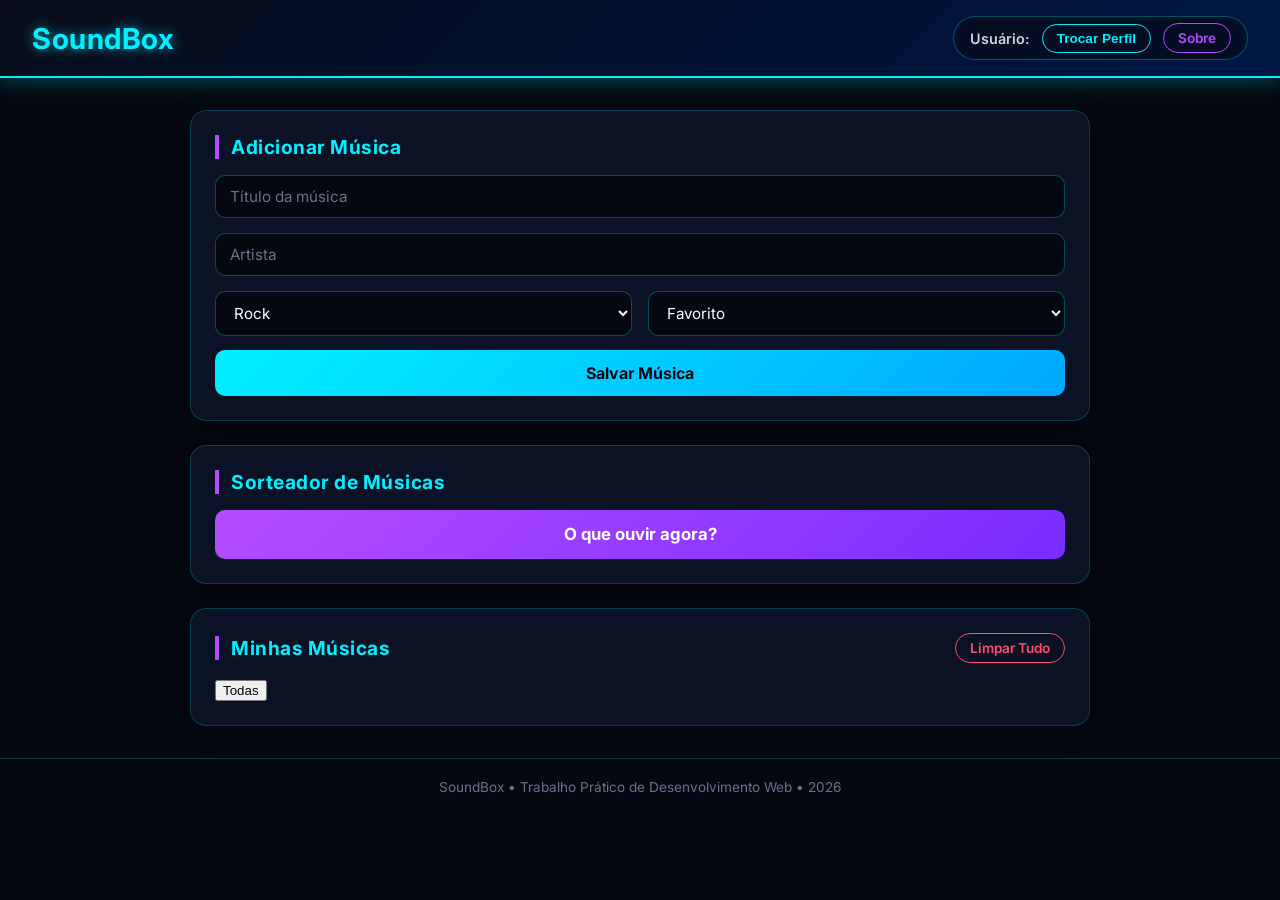
==== index.html @ b044a43b "estilos de musica" ====
<!DOCTYPE html>
<html lang="pt-BR">
<head>
    <meta charset="UTF-8">
    <meta name="viewport" content="width=device-width, initial-scale=1.0">
    <title>SoundBox</title>
    <link rel="icon" type="image/png" href="imagens/icone_Caixa.png">
    <link rel="stylesheet" href="style.css">
</head>
<body>

    <header class="main-header">
        <h1> SoundBox</h1>
        <div class="user-controls">
            <span id="perfil-atual-nome">Usuário: </span>
            <button id="btn-trocar-perfil" class="btn-secondary">Trocar Perfil</button>
            <a id="btn-sobre" class="btn-secondary" href="creditos.html">Sobre</a>
        </div>
    </header>

    <div class="container">
        
        <div class="card">
            <h3>Adicionar Música</h3>
            <form id="form-musica">
                <div class="form-group">
                    <input type="text" id="titulo" placeholder="Título da música" required>
                </div>
                <div class="form-group">
                    <input type="text" id="artista" placeholder="Artista" required>
                </div>
                <div class="form-group">
                    <select id="categoria" required>
                        <option value="Rock">Rock</option>
                        <option value="Pop">Pop</option>
                        <option value="MPB">MPB</option>
                        <option value="Hip Hop">Hip Hop</option>
                        <option value="Rap">Rap</option>
                        <option value="Blues">Blues</option>
                        <option value="Jazz">Jazz</option>
                        <option value="Samba">Samba</option>
                        <option value="Samba">Pagode</option>
                        <option value="Samba">Xote</option>
                        <option value="Samba">Forró</option>
                        <option value="Samba">Sertanejo</option>
                    </select>
                </div>
                <div class="form-group">
                    <select id="status">
                        <option value="Favorito">Favorito</option>
                        <option value="Ouvindo no Loop">Ouvindo no Loop</option>
                        <option value="Ouvir Depois">Ouvir Depois</option>
                        <option value="Ouvir Depois">Mais Tocadas</option>
                    </select>
                </div>
                <button type="submit" id="salvar" class="btn-primary">Salvar Música</button>
            </form>
        </div>

        <div class="card">
            <h3>Sorteador de Músicas</h3>
            <button id="btn-sortear" class="btn-accent"> O que ouvir agora?</button>
            <div id="resultado-sorteio" class="sorteio-box"></div>
        </div>

        <div id="mensagem" class="escondido"></div>

    
        <div class="card">
            <div class="header-lista">
                <h3>Minhas Músicas</h3>
                <button id="limpar-tudo">Limpar Tudo</button>
            </div>
            <div id="filtros" class="filtros">
                <button type="button" class="btn-filtro ativo" data-categoria="Todas">Todas</button>
            </div>
            <ul id="lista"></ul>
        </div>

    </div>
    
  
    <div id="modal-perfil" class="modal escondido">
        <div class="modal-conteudo">
            <h2>Gerenciar Perfis</h2>
            <button id="btn-modal">X</button>
            <div id="lista-perfis"></div>
            <hr>
            <h3>Novo Perfil</h3>
            <form id="form-perfil">
                <input type="text" id="nome-novo-perfil" placeholder="Nome do perfil" required>
                <button type="submit" class="btn-primary">Criar Perfil</button>
            </form>
        </div>
    </div>

    <footer class="main-footer">
        <p>SoundBox &bull; Trabalho Prático de Desenvolvimento Web &bull; 2026</p>
    </footer>

    <script src="script.js"></script>
</body>
</html>
---- style.css ----
@import url('https://fonts.googleapis.com/css2?family=Inter:wght@400;600;700&display=swap');

body {
    background-color: #050811;
    color: #ffffff;
    font-family: 'Inter', system-ui, -apple-system, sans-serif;
    margin: 0;
    padding: 0;
    min-height: 100vh;
}


.main-header {
    background: linear-gradient(135deg, #090e1a 0%, #001233 60%, #001845 100%);
    border-bottom: 2px solid #00f0ff; 
    box-shadow: 0 4px 20px rgba(0, 240, 255, 0.25); 
    padding: 1rem 2rem;
    display: flex;
    align-items: center;
    justify-content: space-between;
    flex-wrap: wrap;
    gap: 15px;
}

h1 {
    font-family: 'Inter', sans-serif;
    font-size: 1.8rem;
    font-weight: 700;
    color: #00f0ff;
    text-shadow: 0 0 12px rgba(0, 240, 255, 0.6);
    background: transparent;
    padding: 0;
    margin: 0;
    letter-spacing: 0.5px;
}
.user-controls {
    background-color: rgba(5, 12, 28, 0.8);
    border: 1px solid rgba(0, 240, 255, 0.3);
    border-radius: 25px;
    padding: 6px 16px;
    display: flex;
    align-items: center;
    gap: 12px;
    box-shadow: inset 0 0 10px rgba(0, 240, 255, 0.05);
}

#perfil-atual-nome {
    color: #cbd5e1;
    font-size: 0.9rem;
    font-weight: 600;
}

.user-controls .btn-secondary {
    background-color: transparent;
    color: #00f0ff;
    border: 1px solid #00f0ff;
    padding: 6px 14px;
    border-radius: 15px;
    font-size: 0.85rem;
    font-weight: 600;
    cursor: pointer;
    transition: all 0.3s ease;
}

.user-controls .btn-secondary:hover {
    background-color: #00f0ff;
    color: #050811;
    box-shadow: 0 0 12px rgba(0, 240, 255, 0.8);
}

.user-controls a.btn-secondary {
    display: inline-block;
    text-decoration: none;
}

.escondido {
    display: none; 
}


.container {
    max-width: 900px;
    margin: 2rem auto;
    padding: 0 1.25rem;
    display: flex;
    flex-direction: column;
    gap: 1.5rem;
}


.card {
    background-color: #0b1226;
    border: 1px solid rgba(0, 240, 255, 0.2);
    border-radius: 16px;
    padding: 1.5rem;
    box-shadow: 0 6px 24px rgba(0, 0, 0, 0.4);
}


.card h3 {
    margin: 0 0 1rem 0;
    padding-left: 0.75rem;
    border-left: 4px solid #b44cff;
    color: #00f0ff;
    font-size: 1.2rem;
    font-weight: 700;
    letter-spacing: 0.5px;
}


.form-group {
    margin-bottom: 0.9rem;
}

input[type="text"],
select {
    width: 100%;
    box-sizing: border-box;
    padding: 0.7rem 0.9rem;
    background-color: #050811;
    color: #ffffff;
    border: 1px solid rgba(0, 240, 255, 0.3);
    border-radius: 10px;
    font-family: 'Inter', sans-serif;
    font-size: 0.95rem;
    transition: all 0.3s ease;
}

input[type="text"]::placeholder {
    color: #64748b;
}

input[type="text"]:focus,
select:focus {
    outline: none;
    border-color: #00f0ff;
    box-shadow: 0 0 10px rgba(0, 240, 255, 0.4);
}


.btn-primary {
    width: 100%;
    padding: 0.8rem 1rem;
    background: linear-gradient(135deg, #00f0ff 0%, #00a8ff 100%);
    color: #050811;
    border: none;
    border-radius: 10px;
    font-family: 'Inter', sans-serif;
    font-size: 1rem;
    font-weight: 700;
    cursor: pointer;
    transition: all 0.3s ease;
}

.btn-primary:hover {
    transform: translateY(-2px);
    box-shadow: 0 0 16px rgba(0, 240, 255, 0.7);
}


.btn-accent {
    width: 100%;
    padding: 0.9rem 1rem;
    background: linear-gradient(135deg, #b44cff 0%, #7a2cff 100%);
    color: #ffffff;
    border: none;
    border-radius: 10px;
    font-family: 'Inter', sans-serif;
    font-size: 1.05rem;
    font-weight: 700;
    cursor: pointer;
    transition: all 0.3s ease;
}

.btn-accent:hover {
    transform: translateY(-2px);
    box-shadow: 0 0 18px rgba(180, 76, 255, 0.7);
}


.sorteio-box {
    margin-top: 1rem;
    padding: 1rem;
    background-color: #050811;
    border: 2px dashed #b44cff;
    border-radius: 12px;
    text-align: center;
    font-size: 1.1rem;
    font-weight: 600;
    color: #ffffff;
}

.sorteio-box:empty {
    display: none;
}


#lista {
    list-style: none;
    margin: 0;
    padding: 0;
    display: flex;
    flex-direction: column;
    gap: 0.75rem;
}

#lista li {
    position: relative;
    padding: 0.9rem 1rem;
    background-color: #050811;
    border: 1px solid rgba(0, 240, 255, 0.15);
    border-left: 4px solid #00f0ff;
    border-radius: 10px;
    color: #cbd5e1;
    font-size: 0.9rem;
    line-height: 1.5;
    transition: all 0.3s ease;
}

#lista li:hover {
    border-left-color: #b44cff;
    transform: translateX(4px);
}

#lista li strong {
    color: #ffffff;
    font-size: 1.15rem;
}


.header-lista {
    display: flex;
    align-items: center;
    justify-content: space-between;
    margin-bottom: 1rem;
}

.header-lista h3 {
    margin: 0;
}

#mensagem {
    position: fixed;
    bottom: 20px;
    right: 20px;
    background-color: #28a745;
    color: white;
    padding: 12px 24px;
    border-radius: 8px;
    font-weight: bold;
    box-shadow: 0 4px 10px rgba(0, 0, 0, 0.3);
    z-index: 9999;
    transition: opacity 0.3s ease;
}

.doMal {
    background-color: red !important;
}

#salvar-musicas {
    background-color: transparent;
    color: aqua;
    border: 1px solid violet;
    padding: 6px 14px;
    border-radius: 15px;
    font-family: 'Inter', sans-serif;
    font-size: 0.85rem;
    font-weight: 600;
    cursor: pointer;
    transition: all 0.3s ease;
}

#carregar-musicas {
    background: rgba(255, 255, 255, 0.1);
    color: #f1f5f9;
    border: 1px solid rgba(255, 255, 255, 0.25);
    backdrop-filter: blur(8px);
    padding: 11px 22px;
    font-size: 15px;
    font-weight: 500;
    border-radius: 12px;
    cursor: pointer;
    letter-spacing: 0.5px;
    transition: all 0.25s ease;
}

#carregar-musicas:hover {
    background: rgba(255, 255, 255, 0.2);
    border-color: #38bdf8;
    color: #38bdf8;
    box-shadow: 0 0 15px rgba(56, 189, 248, 0.25);
}

.btn-apagar-musica{
    position:absolute; left: 90%; bottom: 60%;
    background-color: transparent;
    color: #ff4d6d;
    border: 1px solid #ff4d6d;
    padding: 6px 14px;
    border-radius: 15px;
    font-family: 'Inter', sans-serif;
    font-size: 0.85rem;
    font-weight: 600;
    cursor: pointer;
    transition: all 0.3s ease;
}

.btn-apagar-musica:hover{
    background-color: #ff4d6d;
    color: #050811;
    box-shadow: 0 0 12px rgba(255, 77, 109, 0.7);
}

#limpar-tudo {
    background-color: transparent;
    color: #ff4d6d;
    border: 1px solid #ff4d6d;
    padding: 6px 14px;
    border-radius: 15px;
    font-family: 'Inter', sans-serif;
    font-size: 0.85rem;
    font-weight: 600;
    cursor: pointer;
    transition: all 0.3s ease;
}

#limpar-tudo:hover {
    background-color: #ff4d6d;
    color: #050811;
    box-shadow: 0 0 12px rgba(255, 77, 109, 0.7);
}


.main-footer {
    margin-top: 2rem;
    padding: 1.25rem 1rem;
    border-top: 1px solid rgba(0, 240, 255, 0.2);
    text-align: center;
    color: #64748b;
    font-size: 0.85rem;
}

.main-footer p {
    margin: 0;
}


.modal {
    position: fixed;
    inset: 0;
    z-index: 100;
    display: flex;
    align-items: center;
    justify-content: center;
    background-color: rgba(5, 8, 17, 0.85);
    backdrop-filter: blur(4px);
}

.modal.escondido {
    display: none;
}

#btn-modal {
   position: relative; left: 90%; bottom: 45px;
    display: block;
}

.modal-conteudo {
    position: relative;
    width: 90%;
    max-width: 450px;
    max-height: 90vh;
    overflow-y: auto;
    box-sizing: border-box;
    padding: 1.5rem 2rem;
    background-color: #0b1226;
    border: 1px solid #00f0ff;
    border-radius: 16px;
    box-shadow: 0 0 30px rgba(0, 240, 255, 0.3);
}

.modal-conteudo h2 {
    margin-top: 0;
    color: #00f0ff;
}

.modal-conteudo h3 {
    color: #b44cff;
}

.modal-conteudo hr {
    border: none;
    border-top: 1px solid rgba(0, 240, 255, 0.2);
    margin: 1rem 0;
}


.modal-fechar {
    position: absolute;
    top: 0.75rem;
    right: 0.75rem;
    width: 32px;
    height: 32px;
    background-color: transparent;
    color: #00f0ff;
    border: 1px solid #00f0ff;
    border-radius: 50%;
    font-size: 1.2rem;
    line-height: 1;
    cursor: pointer;
    transition: all 0.3s ease;
}

.modal-fechar:hover {
    background-color: #00f0ff;
    color: #050811;
    box-shadow: 0 0 12px rgba(0, 240, 255, 0.8);
}


.user-controls a#btn-sobre {
    color: #b44cff;
    border-color: #b44cff;
}

.user-controls a#btn-sobre:hover {
    background-color: #b44cff;
    color: #ffffff;
    box-shadow: 0 0 12px rgba(180, 76, 255, 0.8);
}


@media (max-width: 600px) {
    .main-header {
        flex-direction: column;
        text-align: center;
        padding: 1rem;
    }

    .user-controls {
        flex-wrap: wrap;
        justify-content: center;
        border-radius: 20px;
    }

    .container {
        margin: 1rem auto;
        padding: 0 0.75rem;
    }

    .card {
        padding: 1rem;
    }

    .modal-conteudo {
        padding: 1.25rem 1rem;
    }
}

.btn-voltar {

    display: inline-block;
    margin-bottom: 1.5rem;
    padding: 6px 14px;
    color: #00f0ff;
    border: 1px solid #00f0ff;
    border-radius: 15px;
    font-size: 0.85rem;
    font-weight: 600;
    text-decoration: none;
    transition: all 0.3s ease;
}
 
.btn-voltar:hover {
    
    background-color: #00f0ff;
    color: #050811;
    box-shadow: 0 0 12px rgba(0, 240, 255, 0.8);
}

.lista-creditos {
    list-style: none;
    margin: 0 0 1.5rem 0;
    padding: 0;
    display: flex;
    flex-direction: column;
    gap: 0.75rem;
}
 
.lista-creditos:last-child {
    margin-bottom: 0;
}
 
.lista-creditos li {
    padding: 0.9rem 1rem;
    background-color: #050811;
    border: 1px solid rgba(0, 240, 255, 0.15);
    border-left: 4px solid #00f0ff;
    border-radius: 10px;
    color: #cbd5e1;
    font-size: 0.9rem;
    line-height: 1.5;
    transition: all 0.3s ease;
}
 
.lista-creditos li:hover {
    border-left-color: #b44cff;
    transform: translateX(4px);
}
 
.lista-creditos li strong {
    color: #ffffff;
    font-size: 1.15rem;
}

.card h1 {
    font-size: 2rem;
    margin-bottom: 1rem;
}
 
.card p {
    margin: 0 0 1.5rem 0;
    color: #cbd5e1;
    line-height: 1.7;
}

@media (max-width: 480px) {
    .main-header {
        padding: 0.75rem;
    }
 
    h1 {
        font-size: 1.5rem;
    }
}


@media (max-width: 360px) {
    .user-controls {
        width: 100%;
        box-sizing: border-box;
        gap: 8px;
        padding: 6px 10px;
    }
 
    .user-controls .btn-secondary {
        padding: 5px 10px;
        font-size: 0.8rem;
    }
 
    #perfil-atual-nome {
        font-size: 0.8rem;
    }
}

@media (max-width: 400px) {
    .card h3 {
        font-size: 1.05rem;
    }
 
    .btn-primary,
    .btn-accent {
        font-size: 0.95rem;
    }
}


@media (max-width: 400px) {
    .header-lista {
        flex-wrap: wrap;
        gap: 0.5rem;
    }
 
    #lista li {
        padding: 0.75rem;
        font-size: 0.85rem;
        overflow-wrap: anywhere;
    }
 
    #lista li strong {
        font-size: 1.05rem;
    }
}


@media (max-width: 360px) {
    .modal-conteudo {
        width: 94%;
        padding: 1rem;
    }
 
    .modal-conteudo h2 {
        font-size: 1.2rem;
    }
}


@media (max-width: 480px) {
    .btn-voltar {
        display: block;
        text-align: center;
    }
 
    .card h1 {
        font-size: 1.6rem;
    }
 
    .lista-creditos li {
        padding: 0.75rem;
    }
}


@keyframes entrar {
    from {
        opacity: 0;
        transform: translateY(12px);
    }
    to {
        opacity: 1;
        transform: translateY(0);
    }
}
 
.card {
    animation: entrar 0.5s ease backwards;
}

.btn-primary:active,
.btn-accent:active,
#limpar-tudo:active {
    transform: scale(0.97);
}

#lista li {
    animation: entrar 0.4s ease backwards;
}

@keyframes aparecer {
    from {
        opacity: 0;
        transform: scale(0.9);
    }
    to {
        opacity: 1;
        transform: scale(1);
    }
}
 
.sorteio-box {
    animation: aparecer 0.4s ease;
}

.modal-conteudo {
    animation: entrar 0.3s ease backwards;
}


#form-musica {
    display: grid;
    grid-template-columns: 1fr 1fr;
    gap: 0 1rem;
}
 
#form-musica .form-group:nth-child(1),
#form-musica .form-group:nth-child(2),
#form-musica .btn-primary {
    grid-column: 1 / -1;
}
 
@media (max-width: 480px) {
    #form-musica {
        grid-template-columns: 1fr;
    }
}

.lista-creditos {
    display: grid;
    grid-template-columns: repeat(auto-fit, minmax(160px, 1fr));
    gap: 0.75rem;
}
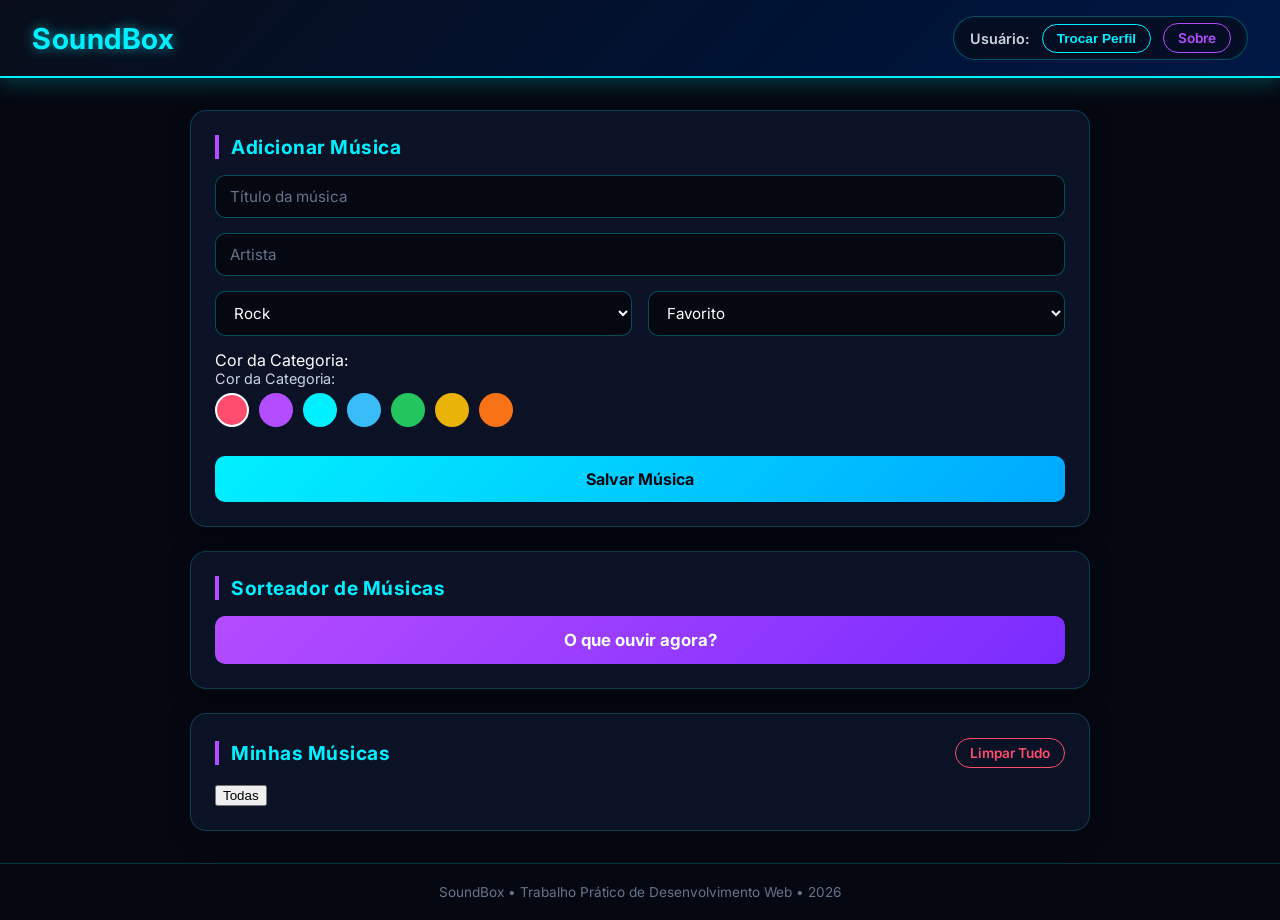
==== commit 74053f9f: "Add color selection feature for category" ====
--- a/index.html
+++ b/index.html
@@ -53,6 +53,25 @@
                         <option value="Ouvir Depois">Mais Tocadas</option>
                     </select>
                 </div>
+                <div class="form-group">
+                <div class="input-cor-grupo">
+                     <label for="cor-categoria">Cor da Categoria:</label>
+                     <div class="form-group">
+                         <label style="color: #cbd5e1; font-size: 0.9rem; display: block; margin-bottom: 6px;">Cor da Categoria:</label>
+                         <div id="paleta-cores" style="display: flex; gap: 10px; flex-wrap: wrap;">
+                            <div class="opcao-cor selecionada" data-cor="#ff4d6d" style="background-color: #ff4d6d; width: 30px; height: 30px; border-radius: 50%; cursor: pointer; border: 2px solid white;"></div>
+                            <div class="opcao-cor" data-cor="#b44cff" style="background-color: #b44cff; width: 30px; height: 30px; border-radius: 50%; cursor: pointer; border: 2px solid transparent;"></div>
+                            <div class="opcao-cor" data-cor="#00f0ff" style="background-color: #00f0ff; width: 30px; height: 30px; border-radius: 50%; cursor: pointer; border: 2px solid transparent;"></div>
+                            <div class="opcao-cor" data-cor="#38bdf8" style="background-color: #38bdf8; width: 30px; height: 30px; border-radius: 50%; cursor: pointer; border: 2px solid transparent;"></div>
+                            <div class="opcao-cor" data-cor="#22c55e" style="background-color: #22c55e; width: 30px; height: 30px; border-radius: 50%; cursor: pointer; border: 2px solid transparent;"></div>
+                            <div class="opcao-cor" data-cor="#eab308" style="background-color: #eab308; width: 30px; height: 30px; border-radius: 50%; cursor: pointer; border: 2px solid transparent;"></div>
+                            <div class="opcao-cor" data-cor="#f97316" style="background-color: #f97316; width: 30px; height: 30px; border-radius: 50%; cursor: pointer; border: 2px solid transparent;"></div>
+                     </div>
+   
+                    <input type="hidden" id="cor-categoria" value="#ff4d6d">
+                </div>
+                 </div>
+            </div>
                 <button type="submit" id="salvar" class="btn-primary">Salvar Música</button>
             </form>
         </div>
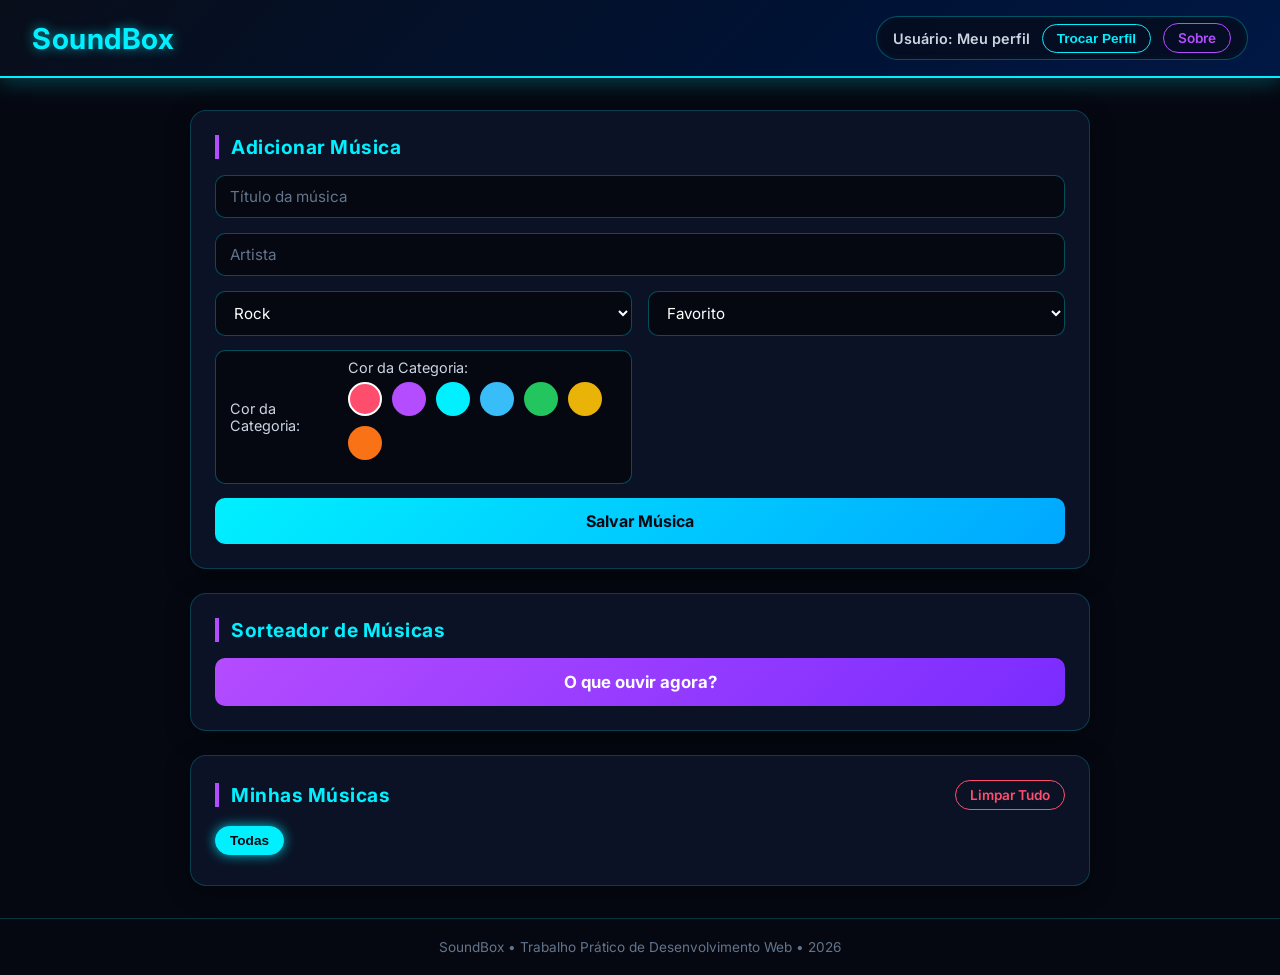
==== commit bdb26d95: "Corrige troca de perfis" ====
--- a/index.html
+++ b/index.html
@@ -102,7 +102,7 @@
     <div id="modal-perfil" class="modal escondido">
         <div class="modal-conteudo">
             <h2>Gerenciar Perfis</h2>
-            <button id="btn-modal">X</button>
+            <button id="btn-modal" class="modal-fechar" type="button" aria-label="Fechar">X</button>
             <div id="lista-perfis"></div>
             <hr>
             <h3>Novo Perfil</h3>
--- a/style.css
+++ b/style.css
@@ -361,8 +361,36 @@
 }
 
 #btn-modal {
-   position: relative; left: 90%; bottom: 45px;
-    display: block;
+    position: absolute;
+    top: 0.75rem;
+    right: 0.75rem;
+}
+
+#lista-perfis {
+    display: flex;
+    flex-direction: column;
+    gap: 0.5rem;
+}
+
+.perfil-opcao {
+    padding: 0.7rem 1rem;
+    background: transparent;
+    color: #00f0ff;
+    border: 1px solid rgba(0, 240, 255, 0.5);
+    border-radius: 10px;
+    font: inherit;
+    text-align: left;
+    cursor: pointer;
+}
+
+.perfil-opcao:hover:not(:disabled) {
+    background-color: rgba(0, 240, 255, 0.12);
+}
+
+.perfil-opcao:disabled {
+    color: #94a3b8;
+    border-color: rgba(148, 163, 184, 0.3);
+    cursor: default;
 }
 
 .modal-conteudo {
@@ -680,6 +708,57 @@
     gap: 0.75rem;
 }
 
-
-
-
+.input-cor-grupo {
+    display: flex;
+    align-items: center;
+    gap: 10px;
+    background-color: #050811;
+    border: 1px solid rgba(0, 240, 255, 0.3);
+    border-radius: 10px;
+    padding: 0.5rem 0.9rem;
+}
+
+.input-cor-grupo label {
+    color: #cbd5e1;
+    font-size: 0.9rem;
+}
+
+input[type="color"] {
+    -webkit-appearance: none;
+    border: none;
+    width: 30px;
+    height: 30px;
+    border-radius: 50%;
+    cursor: pointer;
+    background: none;
+}
+
+input[type="color"]::-webkit-color-swatch-wrapper {
+    padding: 0;
+}
+
+input[type="color"]::-webkit-color-swatch {
+    border: 2px solid rgba(255, 255, 255, 0.2);
+    border-radius: 50%;
+}
+
+.btn-filtro {
+    background-color: #050811;
+    color: #cbd5e1;
+    border: 1px solid rgba(0, 240, 255, 0.3);
+    padding: 6px 14px;
+    border-radius: 15px;
+    font-size: 0.85rem;
+    font-weight: 600;
+    cursor: pointer;
+    transition: all 0.3s ease;
+    margin-right: 6px;
+    margin-bottom: 6px;
+}
+
+.btn-filtro:hover, .btn-filtro.ativo {
+    background-color: var(--cor-categoria, #00f0ff);
+    color: #050811;
+    box-shadow: 0 0 12px var(--cor-categoria, rgba(0, 240, 255, 0.8));
+    border-color: var(--cor-categoria, #00f0ff);
+}
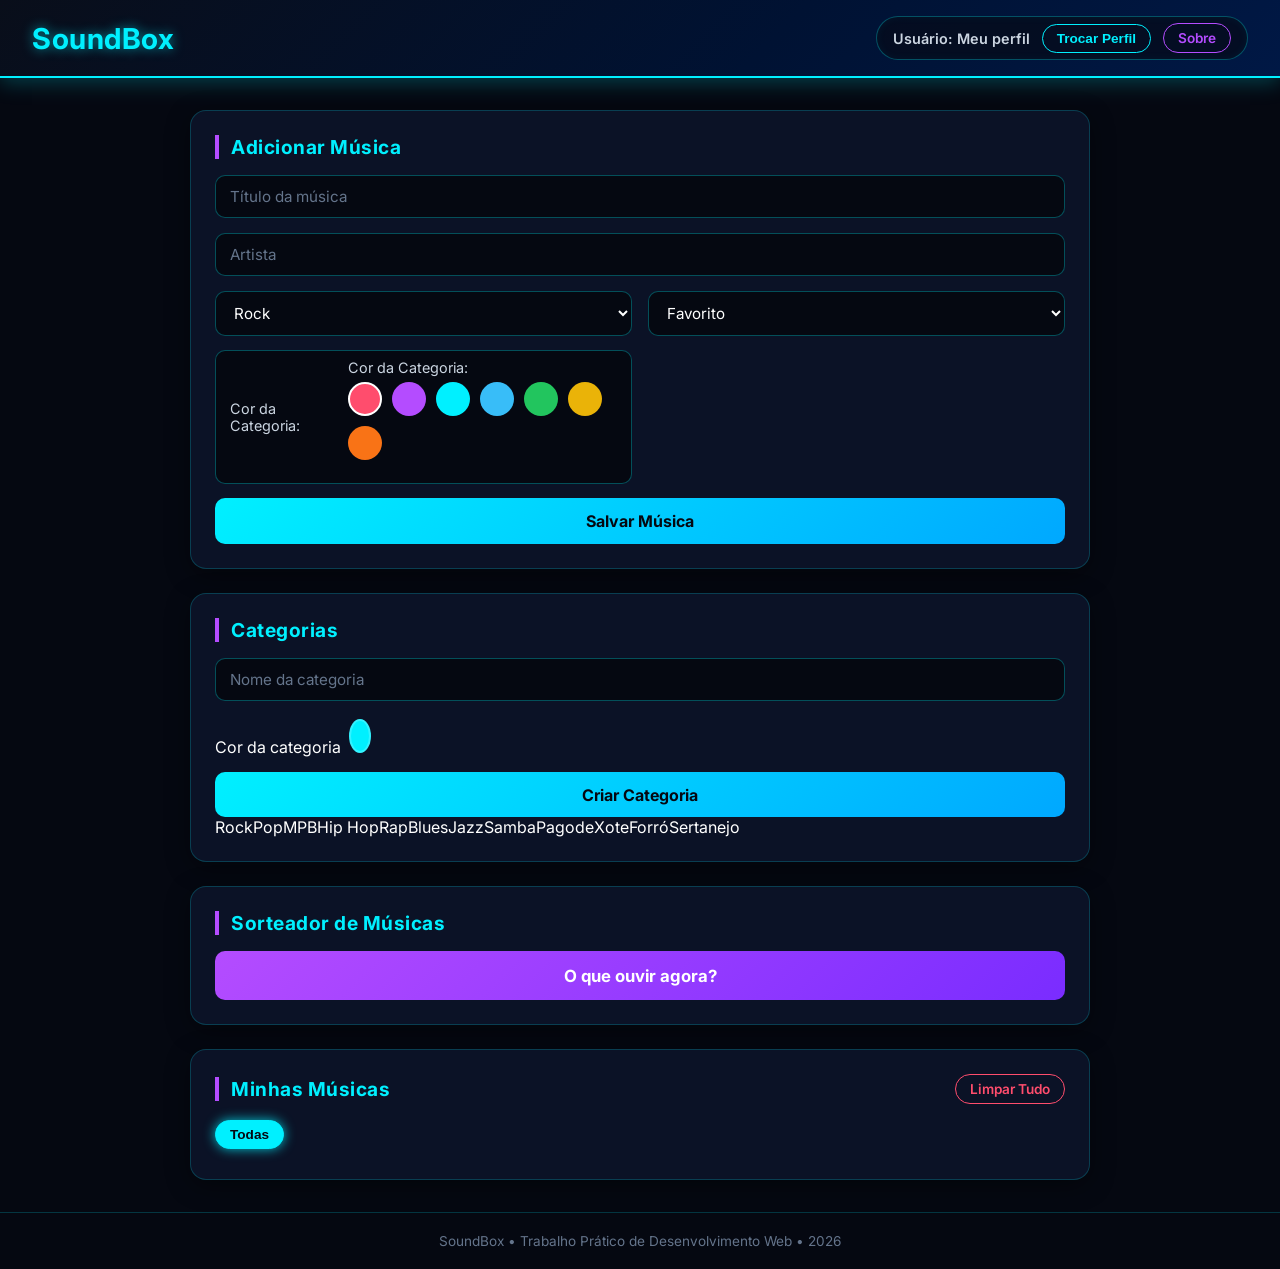
==== commit 458715b4: "Ativa cadastro de categorias" ====
--- a/index.html
+++ b/index.html
@@ -77,6 +77,21 @@
         </div>
 
         <div class="card">
+            <h3>Categorias</h3>
+            <form id="form-categoria">
+                <div class="form-group">
+                    <input type="text" id="nome-nova-categoria" placeholder="Nome da categoria" required>
+                </div>
+                <div class="form-group">
+                    <label for="cor-nova-categoria">Cor da categoria</label>
+                    <input type="color" id="cor-nova-categoria" value="#00f0ff">
+                </div>
+                <button type="submit" class="btn-primary">Criar Categoria</button>
+            </form>
+            <div id="lista-categorias"></div>
+        </div>
+
+        <div class="card">
             <h3>Sorteador de Músicas</h3>
             <button id="btn-sortear" class="btn-accent"> O que ouvir agora?</button>
             <div id="resultado-sorteio" class="sorteio-box"></div>
--- a/style.css
+++ b/style.css
@@ -113,6 +113,7 @@
 }
 
 input[type="text"],
+input[type="color"],
 select {
     width: 100%;
     box-sizing: border-box;
@@ -124,6 +125,12 @@
     font-family: 'Inter', sans-serif;
     font-size: 0.95rem;
     transition: all 0.3s ease;
+}
+
+input[type="color"] {
+    min-height: 42px;
+    padding: 0.25rem;
+    cursor: pointer;
 }
 
 input[type="text"]::placeholder {
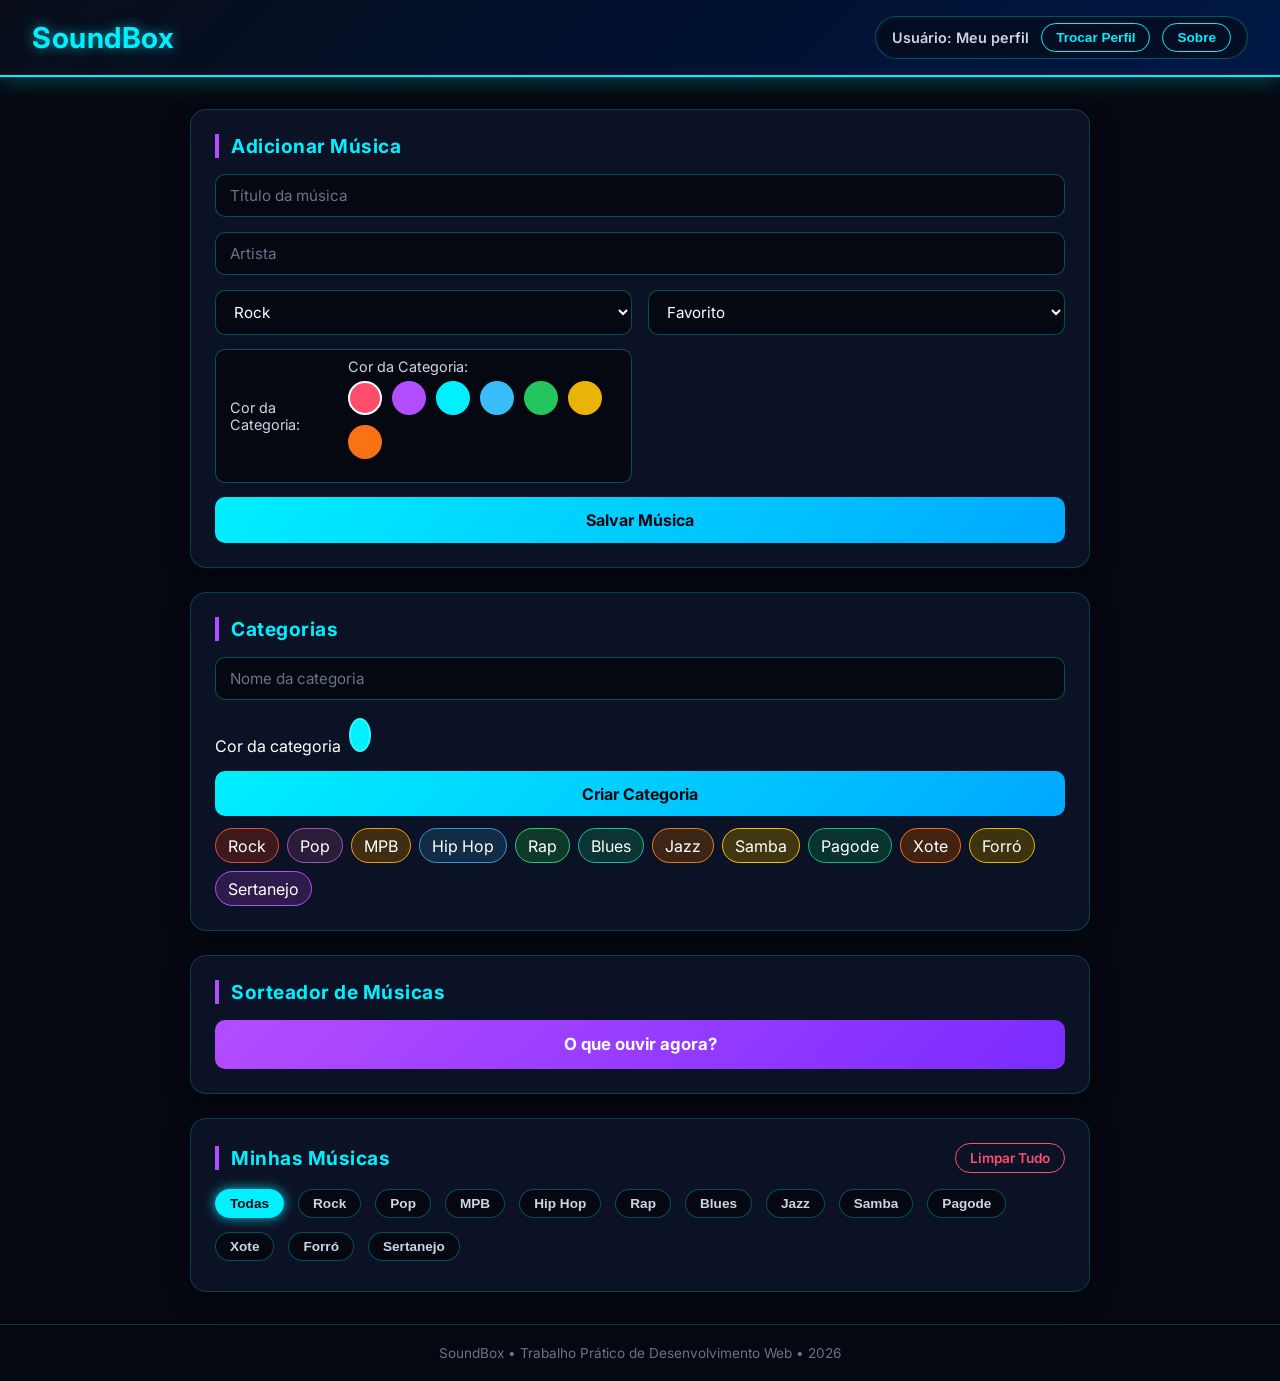
==== commit 178c9f29: "Adiciona modal sobre o projeto" ====
--- a/index.html
+++ b/index.html
@@ -14,7 +14,7 @@
         <div class="user-controls">
             <span id="perfil-atual-nome">Usuário: </span>
             <button id="btn-trocar-perfil" class="btn-secondary">Trocar Perfil</button>
-            <a id="btn-sobre" class="btn-secondary" href="creditos.html">Sobre</a>
+            <button id="btn-sobre" class="btn-secondary" type="button">Sobre</button>
         </div>
     </header>
 
@@ -113,7 +113,21 @@
 
     </div>
     
-  
+    <div id="modal-sobre" class="modal escondido" role="dialog" aria-modal="true" aria-labelledby="titulo-sobre">
+        <div class="modal-conteudo">
+            <button id="btn-fechar-sobre" class="modal-fechar" type="button" aria-label="Fechar">X</button>
+            <h2 id="titulo-sobre">Sobre o SoundBox</h2>
+            <p>Aplicação para organizar bibliotecas pessoais de músicas, com categorias, perfis e sugestões para ouvir.</p>
+            <h3>Autores</h3>
+            <ul class="lista-creditos">
+                <li><strong>Julia Oliveira</strong></li>
+                <li><strong>Lyon</strong></li>
+                <li><strong>Miguel</strong></li>
+                <li><strong>Lucas</strong></li>
+            </ul>
+        </div>
+    </div>
+
     <div id="modal-perfil" class="modal escondido">
         <div class="modal-conteudo">
             <h2>Gerenciar Perfis</h2>
--- a/style.css
+++ b/style.css
@@ -400,6 +400,36 @@
     cursor: default;
 }
 
+#lista-categorias,
+.filtros {
+    display: flex;
+    flex-wrap: wrap;
+    gap: 0.5rem;
+    margin-top: 0.75rem;
+}
+
+.categoria-item,
+.btn-filtro {
+    padding: 0.4rem 0.75rem;
+    color: #ffffff;
+    border: 1px solid var(--cor-categoria, #00f0ff);
+    border-radius: 999px;
+}
+
+.categoria-item {
+    background-color: color-mix(in srgb, var(--cor-categoria) 25%, #050811);
+}
+
+.btn-filtro {
+    background-color: transparent;
+    cursor: pointer;
+}
+
+.btn-filtro.ativo,
+.btn-filtro:hover {
+    background-color: color-mix(in srgb, var(--cor-categoria, #00f0ff) 30%, #050811);
+}
+
 .modal-conteudo {
     position: relative;
     width: 90%;
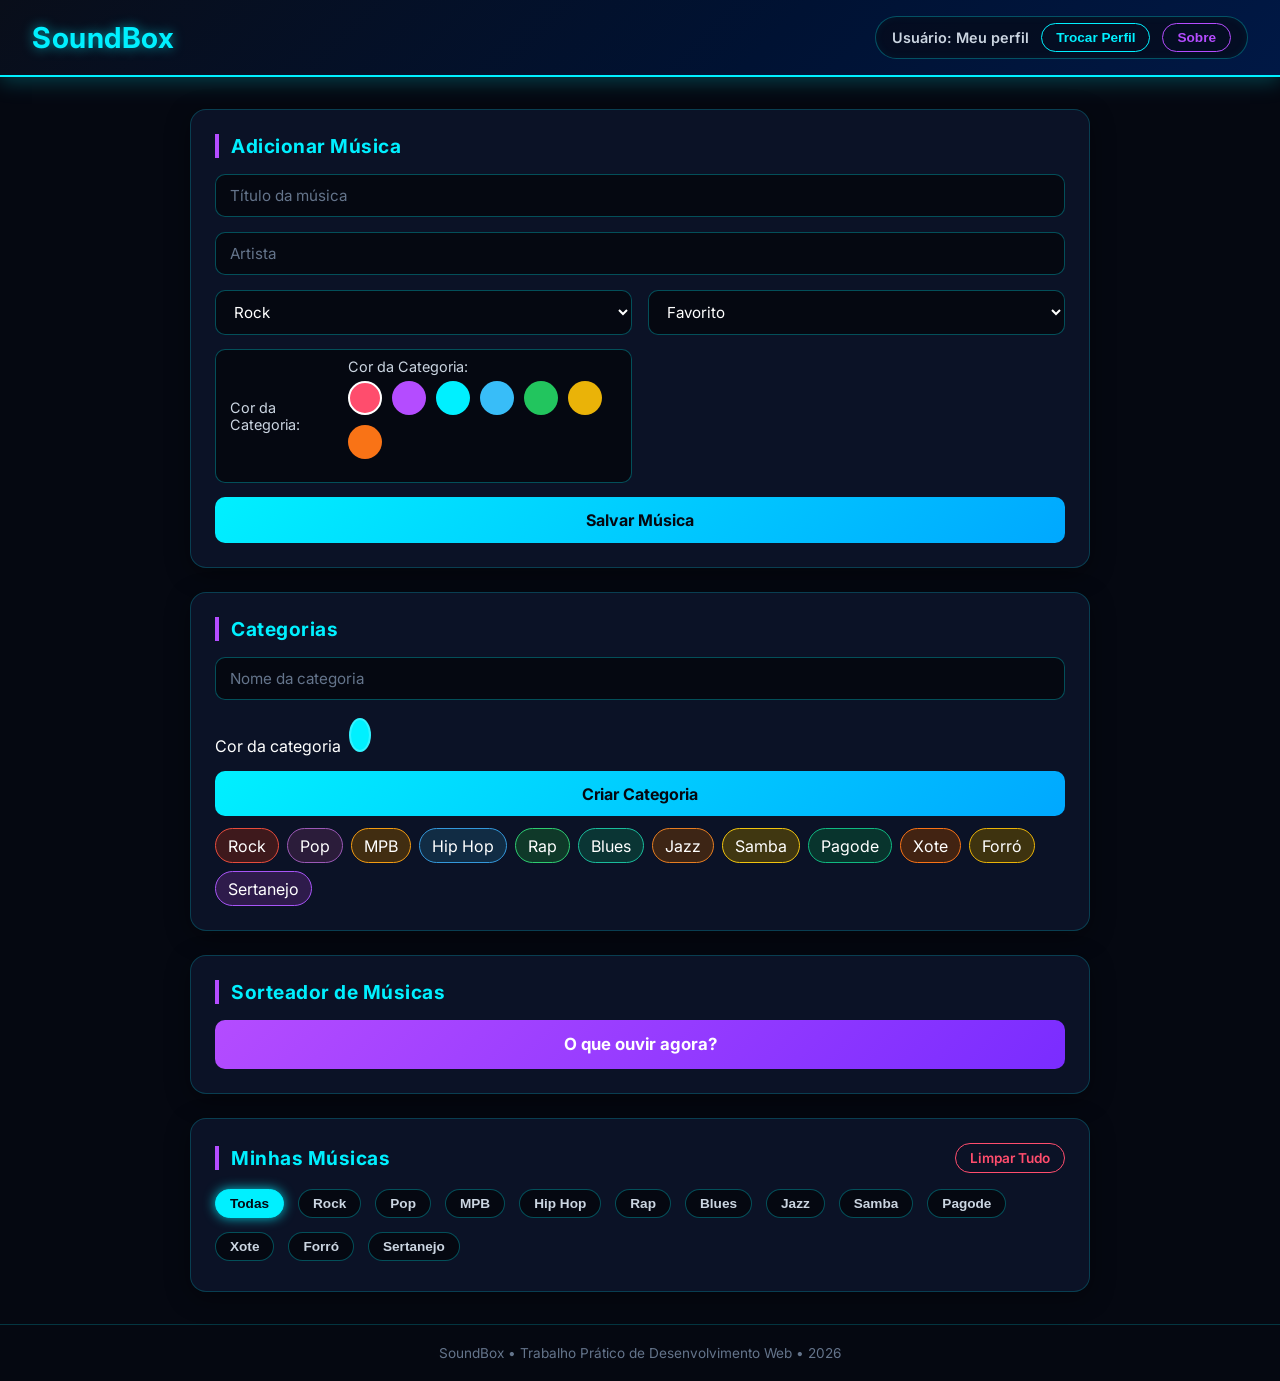
==== commit 8bed079f: "Fix HTML formatting issues in index.html" ====
--- a/index.html
+++ b/index.html
@@ -147,5 +147,6 @@
     </footer>
 
     <script src="script.js"></script>
+    
 </body>
 </html>
--- a/style.css
+++ b/style.css
@@ -261,7 +261,7 @@
 }
 
 .doMal {
-    background-color: red !important;
+    background-color: violet !important;
 }
 
 #salvar-musicas {
@@ -418,6 +418,32 @@
 
 .categoria-item {
     background-color: color-mix(in srgb, var(--cor-categoria) 25%, #050811);
+}
+
+.chuva-confetes {
+    position: fixed;
+    inset: 0;
+    z-index: 1000;
+    overflow: hidden;
+    pointer-events: none;
+}
+
+.confete {
+    position: absolute;
+    top: -20px;
+    left: var(--posicao-x);
+    width: 9px;
+    height: 15px;
+    border-radius: 2px;
+    background-color: var(--cor-confete);
+    animation: confete-cair var(--duracao) linear var(--atraso) forwards;
+}
+
+@keyframes confete-cair {
+    to {
+        transform: translate3d(35px, 110vh, 0) rotate(calc(var(--giro) + 720deg));
+        opacity: 0.2;
+    }
 }
 
 .btn-filtro {
@@ -494,6 +520,26 @@
     box-shadow: 0 0 12px rgba(180, 76, 255, 0.8);
 }
 
+.user-controls #btn-sobre {
+    color: #b44cff;
+    border-color: #b44cff;
+}
+
+.user-controls #btn-sobre:hover {
+    background-color: #b44cff;
+    color: #ffffff;
+    box-shadow: 0 0 12px rgba(180, 76, 255, 0.8);
+}
+
+.capa-musica {
+    float: right;
+    width: 64px;
+    height: 64px;
+    margin-left: 0.75rem;
+    border-radius: 8px;
+    object-fit: cover;
+}
+
 
 @media (max-width: 600px) {
     .main-header {
